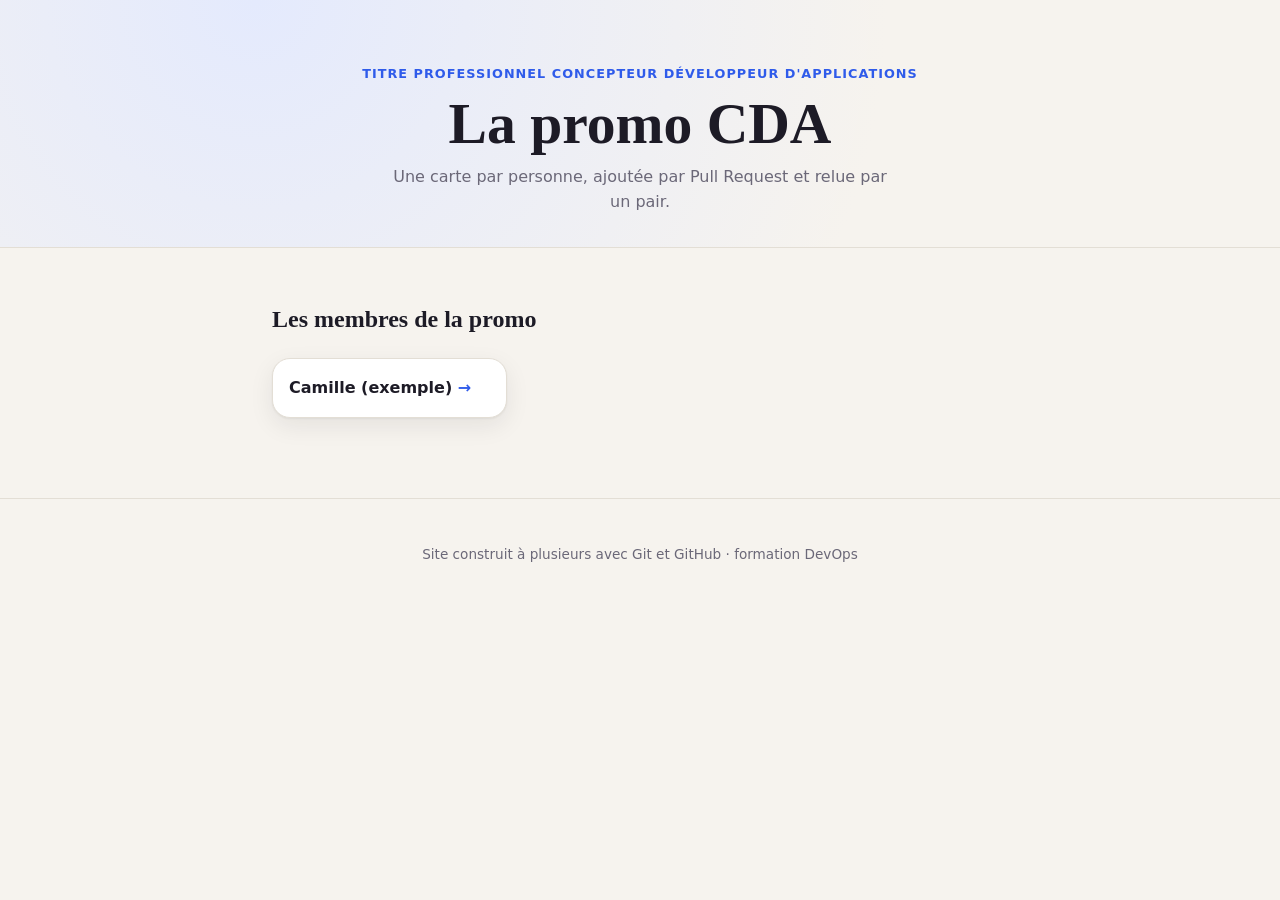
==== index.html @ 07243a6e "feat(accueil): ajoute le lien vers la carte de Kendra" ====
<!doctype html>
<html lang="fr">
	<head>
		<meta charset="UTF-8" />
		<meta name="viewport" content="width=device-width, initial-scale=1.0" />
		<title>Promo CDA</title>
		<link rel="stylesheet" href="style.css" />
	</head>
	<body>
		<header class="hero">
			<p class="hero__kicker">
				Titre professionnel Concepteur Développeur d'Applications
			</p>
			<h1 class="hero__title">La promo CDA</h1>
			<p class="hero__intro">
				Une carte par personne, ajoutée par Pull Request et relue par un pair.
			</p>
		</header>

		<main class="container">
			<h2 class="section-title">Les membres de la promo</h2>

			<ul class="promo">
				<li><a href="cartes/kendra.html">Camille (exemple)</a></li>
				<!-- chacun ajoute sa ligne ICI, juste au-dessus de ce commentaire -->
			</ul>
		</main>

		<footer class="footer">
			<p>Site construit à plusieurs avec Git et GitHub · formation DevOps</p>
		</footer>
	</body>
</html>
---- style.css ----
/* ==========================================================================
   Site « Promo CDA » : feuille de style commune à toutes les pages.
   Les couleurs, tailles et espacements sont définis UNE fois ci-dessous
   (variables CSS) : modifiez-les ici plutôt que dans chaque règle.
   ========================================================================== */

:root {
  --color-bg: #f6f3ee;
  --color-surface: #ffffff;
  --color-ink: #1d1b26;
  --color-muted: #6b6878;
  --color-accent: #2f5bea;
  --color-accent-soft: #e4eafd;
  --color-border: #e3ded5;

  --font-body: system-ui, -apple-system, 'Segoe UI', Roboto, sans-serif;
  --font-title: Georgia, 'Times New Roman', serif;

  --radius-s: 6px;
  --radius-l: 18px;
  --space-s: 0.5rem;
  --space-m: 1rem;
  --space-l: 2rem;
  --space-xl: 4rem;

  --shadow: 0 1px 2px rgb(29 27 38 / 6%), 0 8px 24px rgb(29 27 38 / 8%);
}

* {
  box-sizing: border-box;
}

body {
  margin: 0;
  font-family: var(--font-body);
  line-height: 1.6;
  color: var(--color-ink);
  background: var(--color-bg);
}

a {
  color: var(--color-accent);
}

a:focus-visible {
  outline: 3px solid var(--color-accent);
  outline-offset: 3px;
  border-radius: var(--radius-s);
}

.container {
  max-width: 48rem;
  margin: 0 auto;
  padding: var(--space-l) var(--space-m) var(--space-xl);
}

/* ---------- En-tête de la page d'accueil ---------------------------------- */
.hero {
  padding: var(--space-xl) var(--space-m) var(--space-l);
  text-align: center;
  background:
    radial-gradient(circle at 20% 0%, var(--color-accent-soft), transparent 60%),
    var(--color-bg);
  border-bottom: 1px solid var(--color-border);
}

.hero__kicker {
  margin: 0;
  font-size: 0.8rem;
  font-weight: 600;
  letter-spacing: 0.08em;
  text-transform: uppercase;
  color: var(--color-accent);
}

.hero__title {
  margin: var(--space-s) 0;
  font-family: var(--font-title);
  font-size: clamp(2.2rem, 6vw, 3.6rem);
  line-height: 1.1;
}

.hero__intro {
  max-width: 32rem;
  margin: 0 auto;
  color: var(--color-muted);
}

.section-title {
  font-family: var(--font-title);
  font-size: 1.5rem;
}

/* ---------- Liste des membres --------------------------------------------- */
.promo {
  display: grid;
  grid-template-columns: repeat(auto-fill, minmax(12rem, 1fr));
  gap: var(--space-m);
  padding: 0;
  list-style: none;
}

.promo a {
  display: block;
  padding: var(--space-m);
  font-weight: 600;
  text-decoration: none;
  color: var(--color-ink);
  background: var(--color-surface);
  border: 1px solid var(--color-border);
  border-radius: var(--radius-l);
  box-shadow: var(--shadow);
  transition: transform 150ms ease, border-color 150ms ease;
}

.promo a::after {
  content: ' →';
  color: var(--color-accent);
}

.promo a:hover {
  transform: translateY(-2px);
  border-color: var(--color-accent);
}

/* ---------- Carte d'un membre --------------------------------------------- */
.back {
  display: inline-block;
  margin-bottom: var(--space-l);
  text-decoration: none;
}

.card {
  padding: var(--space-l);
  background: var(--color-surface);
  border: 1px solid var(--color-border);
  border-radius: var(--radius-l);
  box-shadow: var(--shadow);
}

.card__avatar {
  display: grid;
  place-items: center;
  width: 4.5rem;
  height: 4.5rem;
  font-family: var(--font-title);
  font-size: 2rem;
  color: var(--color-surface);
  background: var(--color-accent);
  border-radius: 50%;
}

.card__name {
  margin: var(--space-m) 0 0;
  font-family: var(--font-title);
  font-size: 2rem;
}

.card__role {
  margin: 0 0 var(--space-l);
  color: var(--color-muted);
}

.card__facts dt {
  font-size: 0.8rem;
  font-weight: 600;
  letter-spacing: 0.05em;
  text-transform: uppercase;
  color: var(--color-muted);
}

.card__facts dd {
  margin: 0 0 var(--space-m);
}

.card__tags {
  display: flex;
  flex-wrap: wrap;
  gap: var(--space-s);
  padding: 0;
  margin: var(--space-l) 0 0;
  list-style: none;
}

.card__tags li {
  padding: 0.15rem 0.7rem;
  font-size: 0.85rem;
  color: var(--color-accent);
  background: var(--color-accent-soft);
  border-radius: 999px;
}

/* ---------- Pied de page --------------------------------------------------- */
.footer {
  padding: var(--space-l) var(--space-m);
  font-size: 0.85rem;
  text-align: center;
  color: var(--color-muted);
  border-top: 1px solid var(--color-border);
}

@media (prefers-reduced-motion: reduce) {
  .promo a {
    transition: none;
  }
}
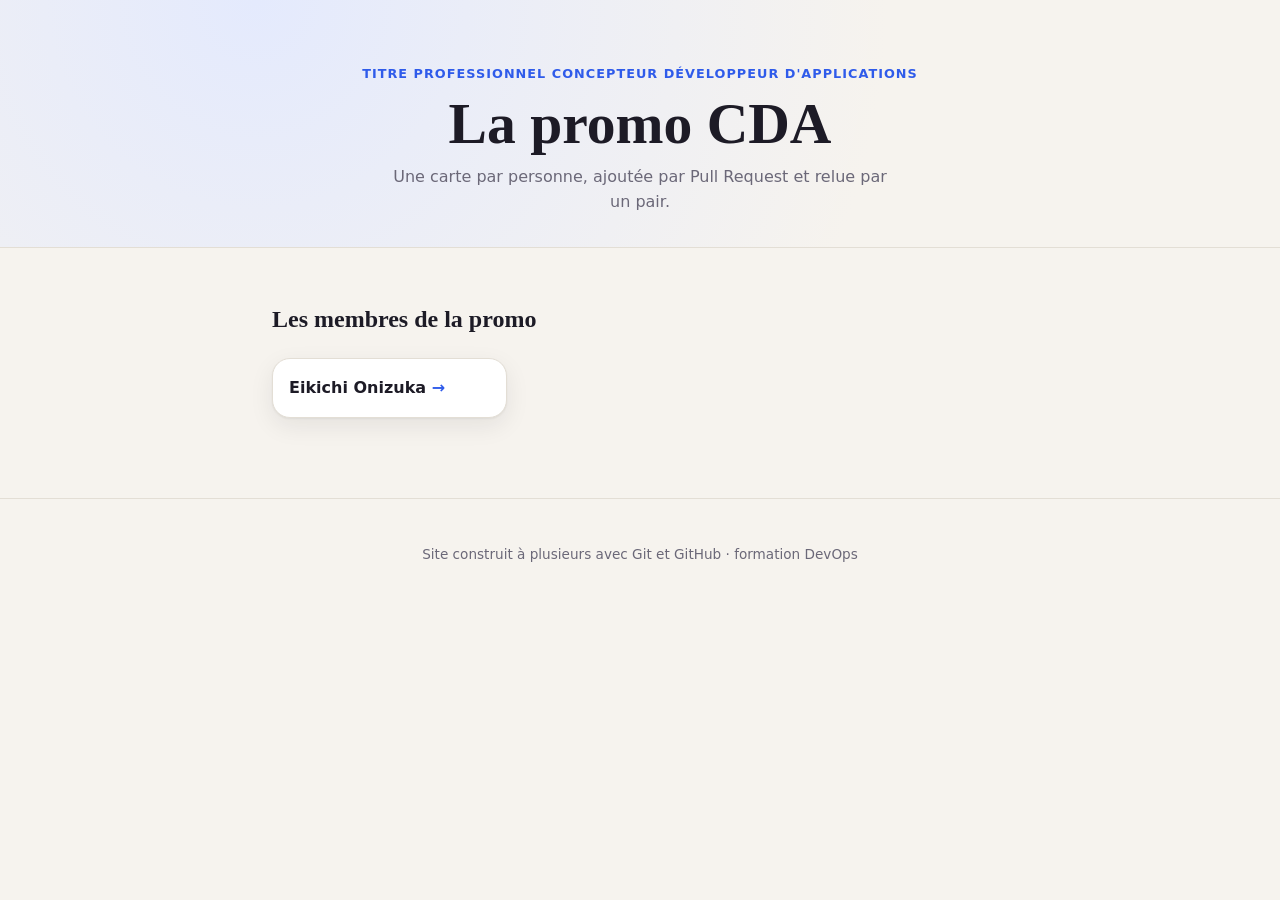
==== commit f7712b2f: "feat(cartes): ajoute la carte du mentor" ====
--- a/index.html
+++ b/index.html
@@ -21,7 +21,7 @@
 			<h2 class="section-title">Les membres de la promo</h2>
 
 			<ul class="promo">
-				<li><a href="cartes/kendra.html">Camille (exemple)</a></li>
+				<li><a href="cartes/mentor.html">Eikichi Onizuka</a></li>
 				<!-- chacun ajoute sa ligne ICI, juste au-dessus de ce commentaire -->
 			</ul>
 		</main>
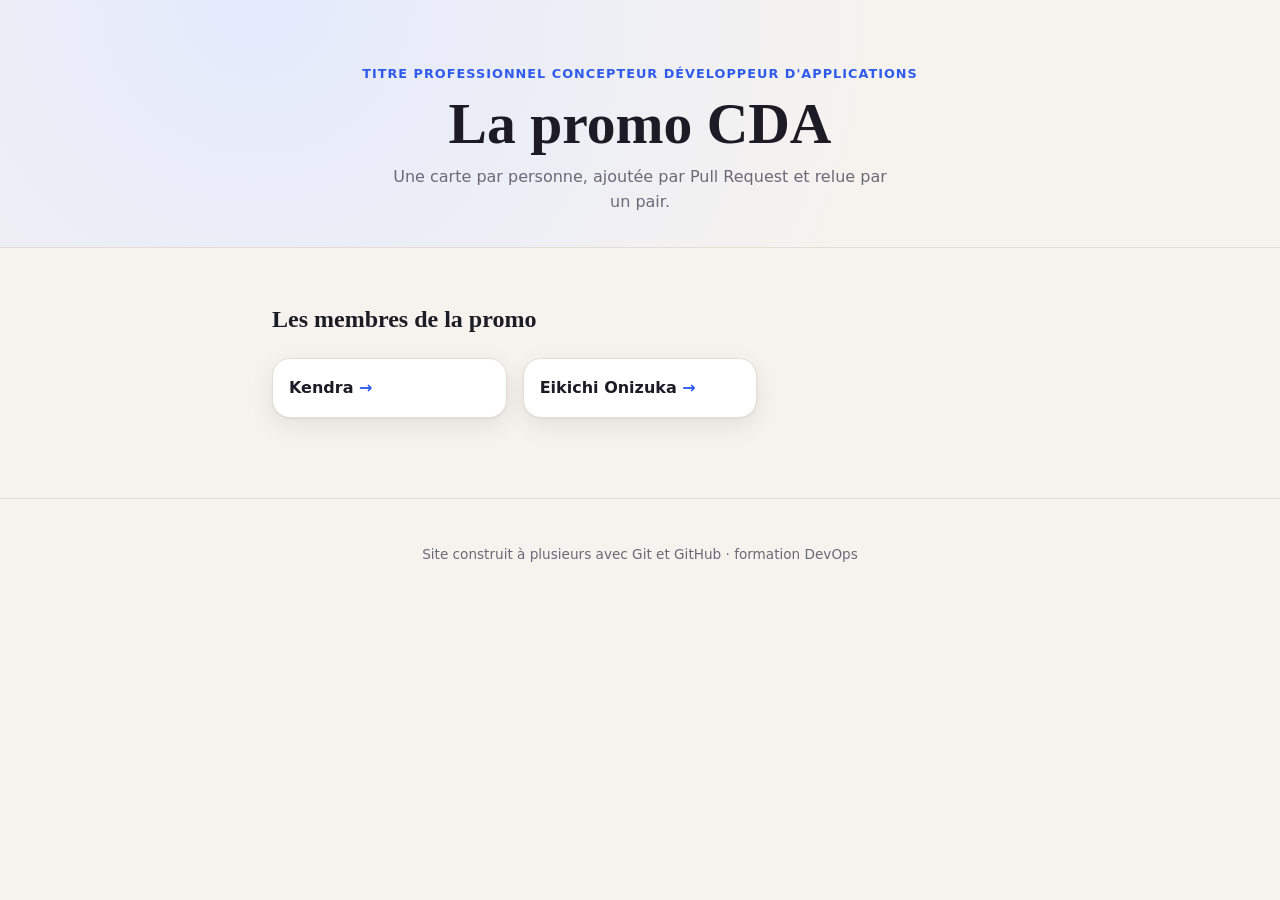
==== commit 2cf3fbba: "fix(accueil): conserve les liens des deux cartes" ====
--- a/index.html
+++ b/index.html
@@ -21,6 +21,7 @@
 			<h2 class="section-title">Les membres de la promo</h2>
 
 			<ul class="promo">
+				<li><a href="cartes/kendra.html">Kendra</a></li>
 				<li><a href="cartes/mentor.html">Eikichi Onizuka</a></li>
 				<!-- chacun ajoute sa ligne ICI, juste au-dessus de ce commentaire -->
 			</ul>
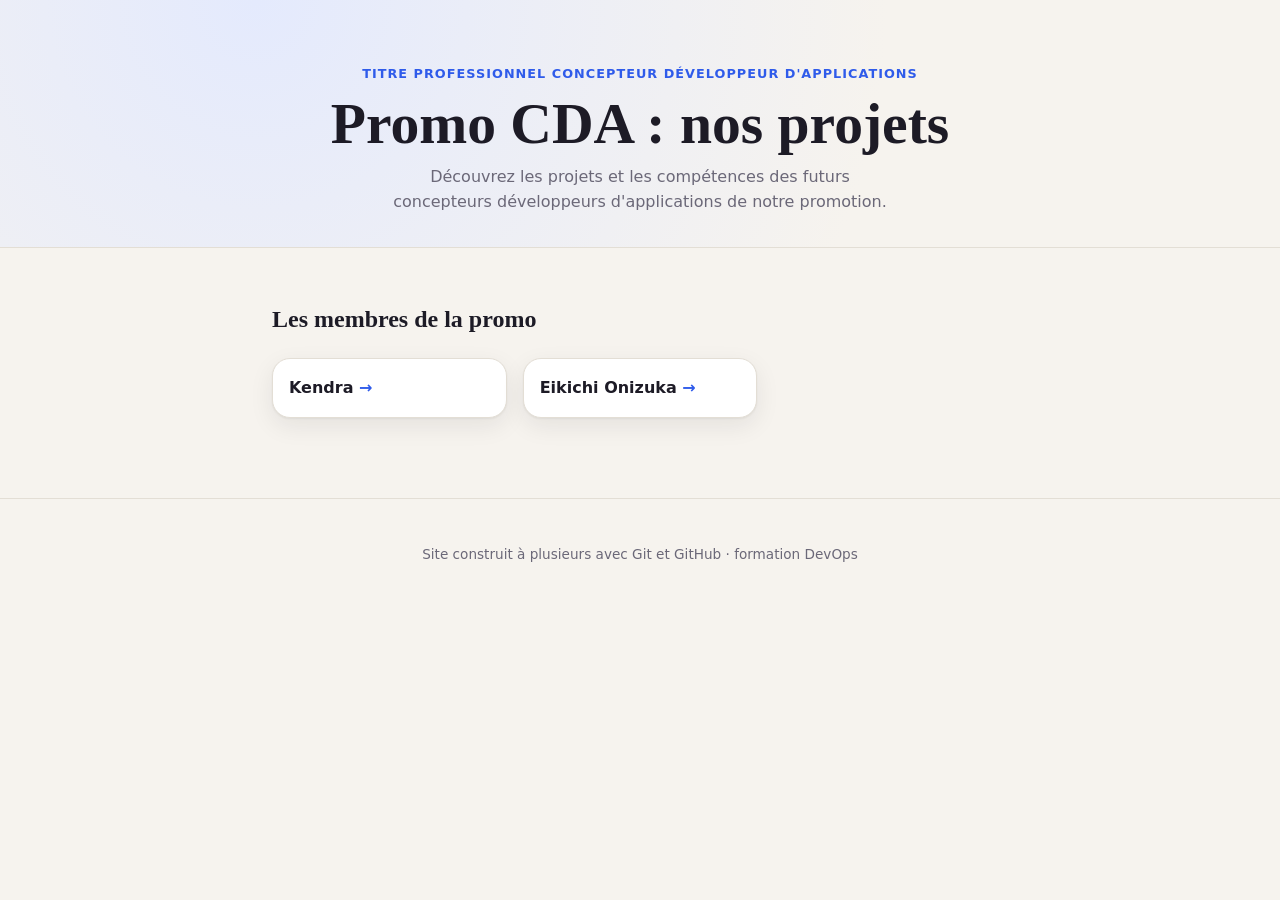
==== commit a98578b8: "feat(accueil): propose un titre centre sur les projets" ====
--- a/index.html
+++ b/index.html
@@ -11,9 +11,10 @@
 			<p class="hero__kicker">
 				Titre professionnel Concepteur Développeur d'Applications
 			</p>
-			<h1 class="hero__title">La promo CDA</h1>
+			<h1 class="hero__title">Promo CDA : nos projets</h1>
 			<p class="hero__intro">
-				Une carte par personne, ajoutée par Pull Request et relue par un pair.
+				Découvrez les projets et les compétences des futurs concepteurs
+				développeurs d'applications de notre promotion.
 			</p>
 		</header>
 
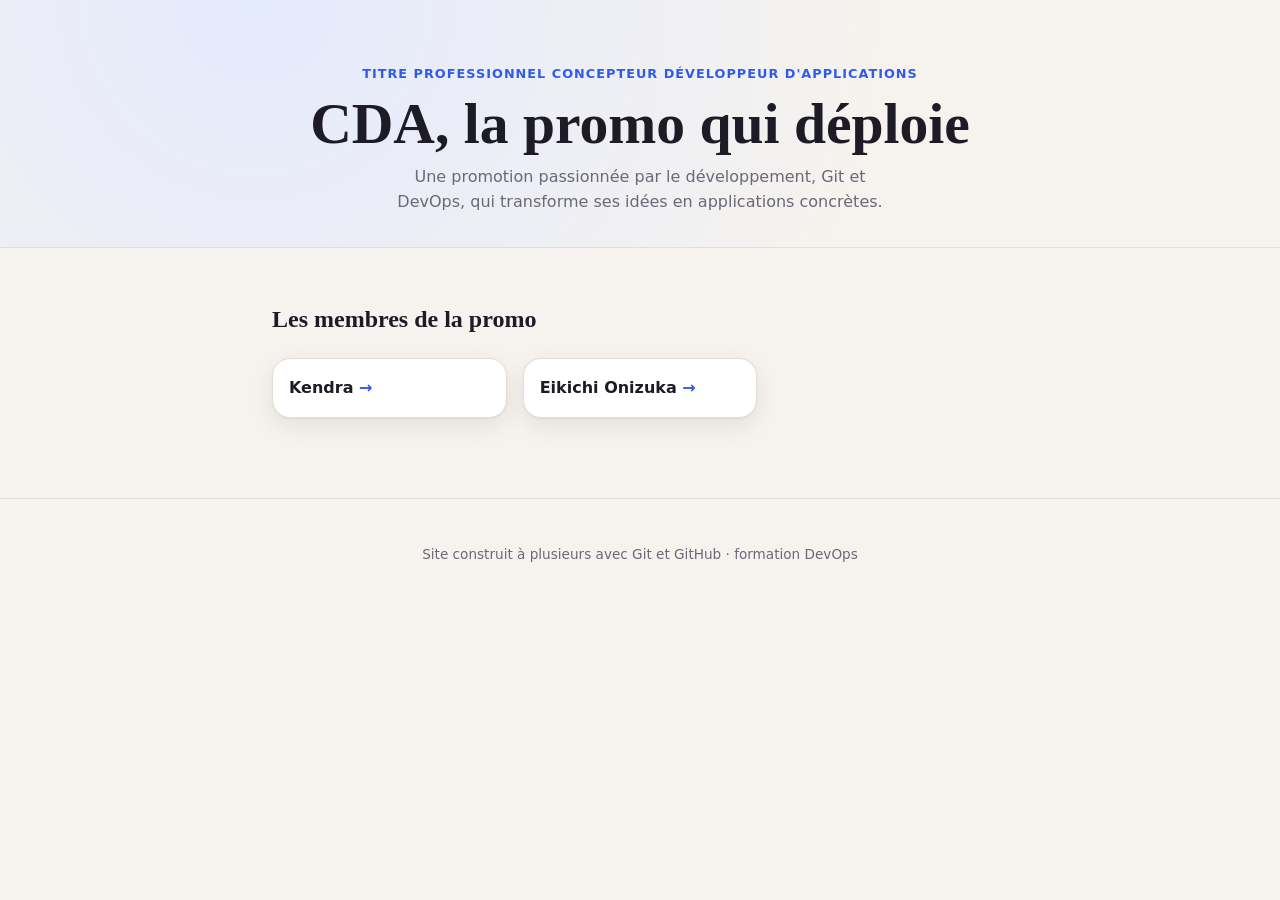
==== commit 143d7574: "feat(accueil): propose un titre axe sur le deploiement" ====
--- a/index.html
+++ b/index.html
@@ -11,10 +11,10 @@
 			<p class="hero__kicker">
 				Titre professionnel Concepteur Développeur d'Applications
 			</p>
-			<h1 class="hero__title">Promo CDA : nos projets</h1>
+			<h1 class="hero__title">CDA, la promo qui déploie</h1>
 			<p class="hero__intro">
-				Découvrez les projets et les compétences des futurs concepteurs
-				développeurs d'applications de notre promotion.
+        Une promotion passionnée par le développement, Git et DevOps,
+        qui transforme ses idées en applications concrètes.
 			</p>
 		</header>
 
@@ -22,8 +22,8 @@
 			<h2 class="section-title">Les membres de la promo</h2>
 
 			<ul class="promo">
-				<li><a href="cartes/kendra.html">Kendra</a></li>
-				<li><a href="cartes/mentor.html">Eikichi Onizuka</a></li>
+        <li><a href="cartes/kendra.html">Kendra</a></li>
+        <li><a href="cartes/mentor.html">Eikichi Onizuka</a></li>
 				<!-- chacun ajoute sa ligne ICI, juste au-dessus de ce commentaire -->
 			</ul>
 		</main>
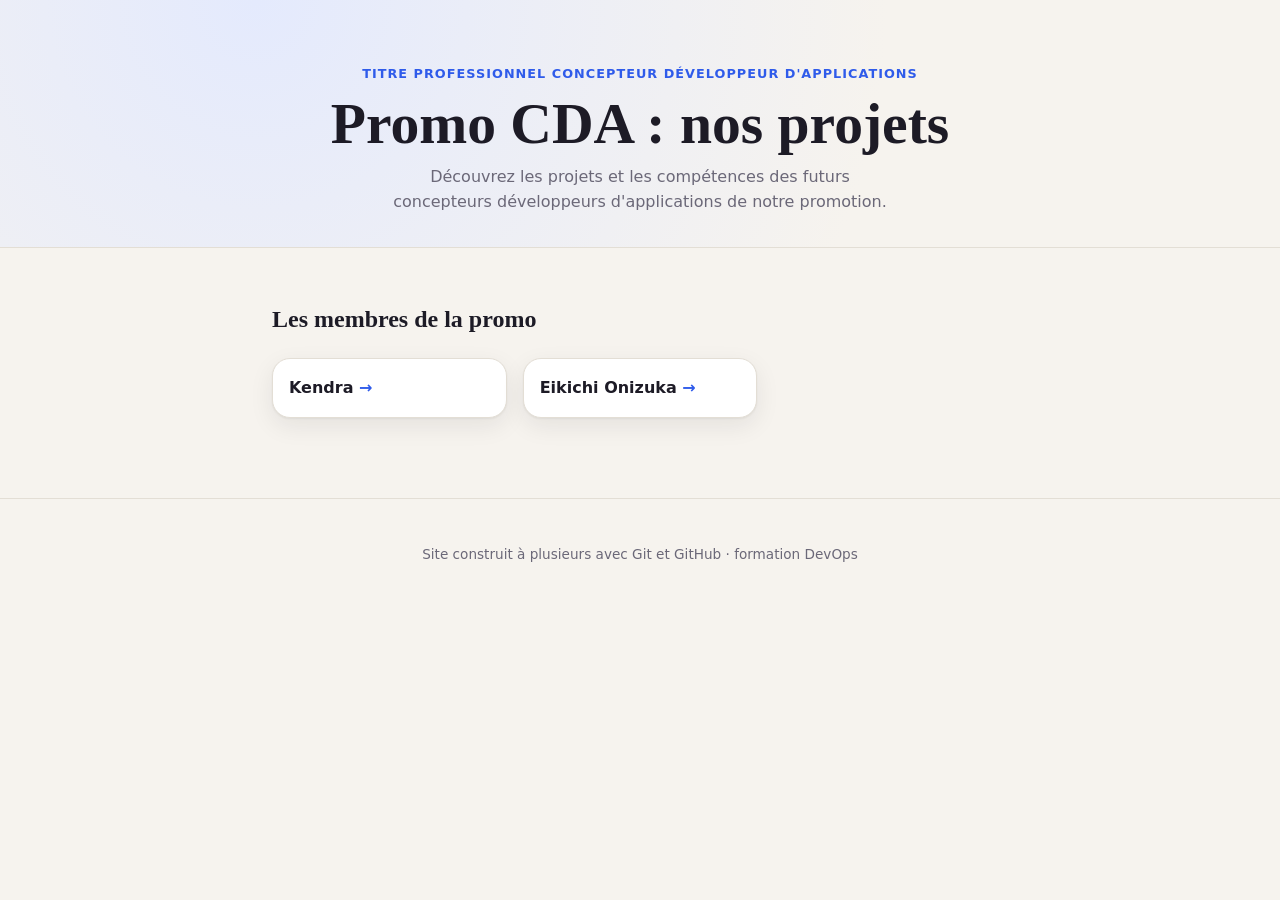
==== commit 91c9d1ee: "feat(accueil): propose un titre centre sur les projets (#5)" ====
--- a/index.html
+++ b/index.html
@@ -11,10 +11,10 @@
 			<p class="hero__kicker">
 				Titre professionnel Concepteur Développeur d'Applications
 			</p>
-			<h1 class="hero__title">CDA, la promo qui déploie</h1>
+			<h1 class="hero__title">Promo CDA : nos projets</h1>
 			<p class="hero__intro">
-        Une promotion passionnée par le développement, Git et DevOps,
-        qui transforme ses idées en applications concrètes.
+				Découvrez les projets et les compétences des futurs concepteurs
+				développeurs d'applications de notre promotion.
 			</p>
 		</header>
 
@@ -22,8 +22,8 @@
 			<h2 class="section-title">Les membres de la promo</h2>
 
 			<ul class="promo">
-        <li><a href="cartes/kendra.html">Kendra</a></li>
-        <li><a href="cartes/mentor.html">Eikichi Onizuka</a></li>
+				<li><a href="cartes/kendra.html">Kendra</a></li>
+				<li><a href="cartes/mentor.html">Eikichi Onizuka</a></li>
 				<!-- chacun ajoute sa ligne ICI, juste au-dessus de ce commentaire -->
 			</ul>
 		</main>
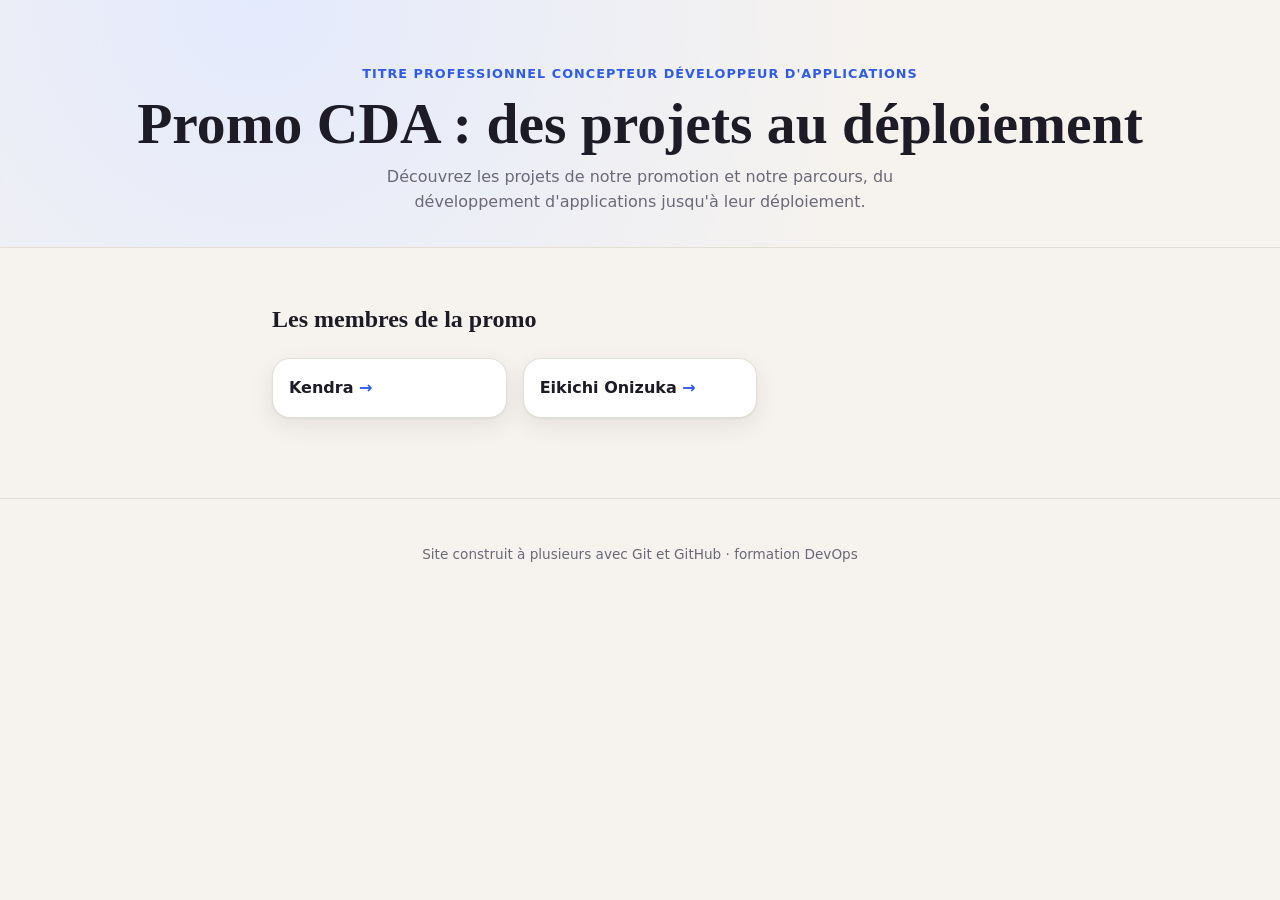
==== commit 877b862d: "Merge branch 'main' into feature/titre-b # Conflicts: #	index.html" ====
--- a/index.html
+++ b/index.html
@@ -11,10 +11,10 @@
 			<p class="hero__kicker">
 				Titre professionnel Concepteur Développeur d'Applications
 			</p>
-			<h1 class="hero__title">Promo CDA : nos projets</h1>
+			<h1 class="hero__title">Promo CDA : des projets au déploiement</h1>
 			<p class="hero__intro">
-				Découvrez les projets et les compétences des futurs concepteurs
-				développeurs d'applications de notre promotion.
+				Découvrez les projets de notre promotion et notre parcours, du
+				développement d'applications jusqu'à leur déploiement.
 			</p>
 		</header>
 
